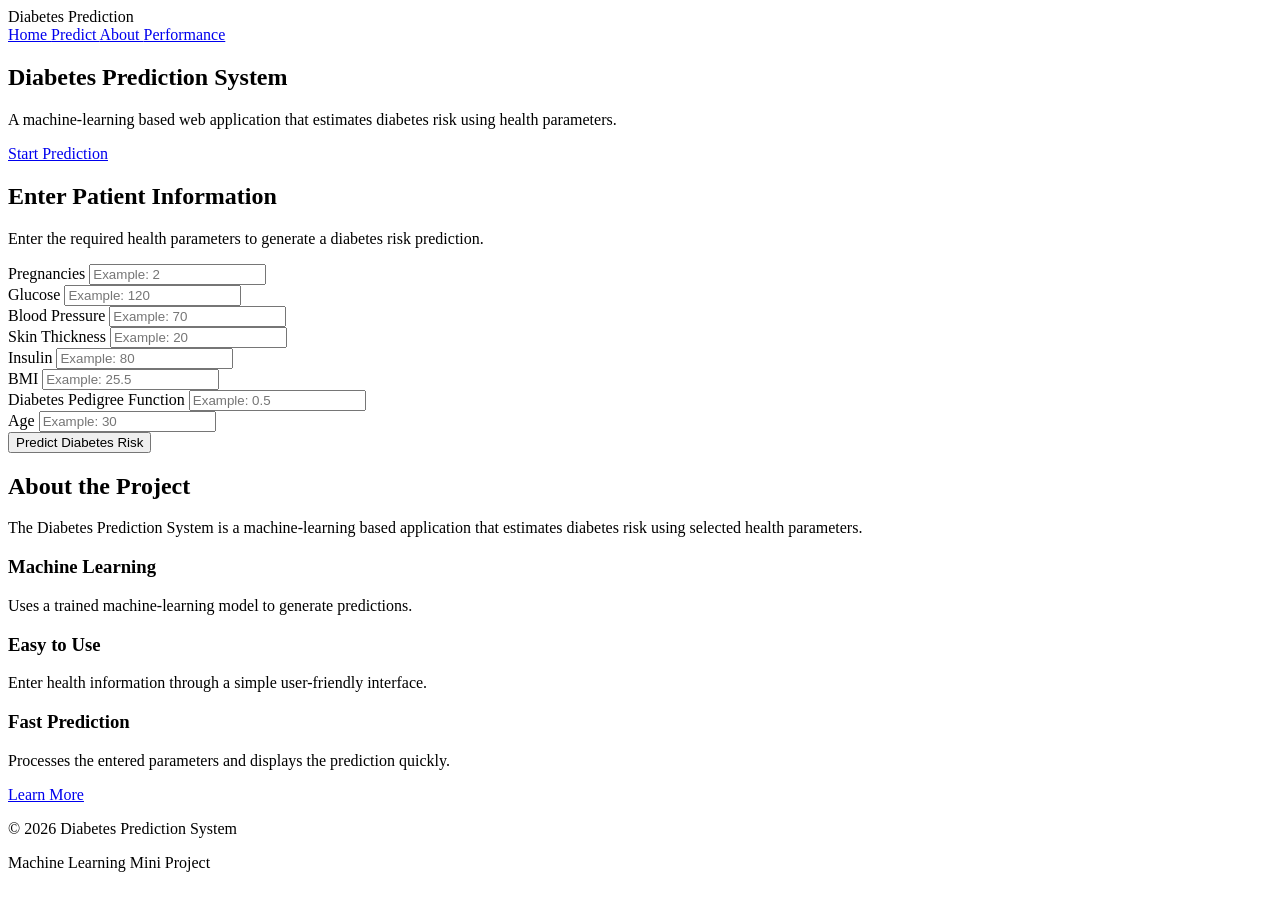
==== templates/index.html @ 01c22477 "Initial commit - Diabetes Prediction System" ====
<!DOCTYPE html>
<html lang="en">

<head>

    <meta charset="UTF-8">

    <meta name="viewport"
          content="width=device-width, initial-scale=1.0">

    <title>
        Diabetes Prediction System
    </title>

    <link rel="stylesheet"
          href="{{ url_for('static', filename='css/style.css') }}">

</head>

<body>


<!-- =====================================================
     NAVIGATION
===================================================== -->

<nav class="navbar">

    <div class="logo">
        Diabetes Prediction
    </div>

    <div class="nav-links">

        <a href="/">
            Home
        </a>

        <a href="/#prediction">
            Predict
        </a>

        <a href="/about">
            About
        </a>

        <a href="/performance">
            Performance
        </a>

    </div>

</nav>


<!-- =====================================================
     HERO
===================================================== -->

<section class="hero">

    <div class="hero-content">

        <h1>
            Diabetes Prediction System
        </h1>

        <p>
            A machine-learning based web application
            that estimates diabetes risk using health
            parameters.
        </p>

        <a href="#prediction"
           class="hero-button">

            Start Prediction

        </a>

    </div>

</section>


<!-- =====================================================
     PREDICTION FORM
===================================================== -->

<section class="prediction-section"
         id="prediction">

    <div class="container">

        <h2>
            Enter Patient Information
        </h2>

        <p class="section-description">

            Enter the required health parameters
            to generate a diabetes risk prediction.

        </p>


        <form action="/predict"
              method="POST"
              class="prediction-form">


            <!-- Pregnancies -->

            <div class="form-group">

                <label for="pregnancies">
                    Pregnancies
                </label>

                <input
                    type="number"
                    id="pregnancies"
                    name="pregnancies"
                    min="0"
                    required
                    placeholder="Example: 2">

            </div>


            <!-- Glucose -->

            <div class="form-group">

                <label for="glucose">
                    Glucose
                </label>

                <input
                    type="number"
                    id="glucose"
                    name="glucose"
                    min="0"
                    required
                    placeholder="Example: 120">

            </div>


            <!-- Blood Pressure -->

            <div class="form-group">

                <label for="blood_pressure">
                    Blood Pressure
                </label>

                <input
                    type="number"
                    id="blood_pressure"
                    name="blood_pressure"
                    min="0"
                    required
                    placeholder="Example: 70">

            </div>


            <!-- Skin Thickness -->

            <div class="form-group">

                <label for="skin_thickness">
                    Skin Thickness
                </label>

                <input
                    type="number"
                    id="skin_thickness"
                    name="skin_thickness"
                    min="0"
                    required
                    placeholder="Example: 20">

            </div>


            <!-- Insulin -->

            <div class="form-group">

                <label for="insulin">
                    Insulin
                </label>

                <input
                    type="number"
                    id="insulin"
                    name="insulin"
                    min="0"
                    required
                    placeholder="Example: 80">

            </div>


            <!-- BMI -->

            <div class="form-group">

                <label for="bmi">
                    BMI
                </label>

                <input
                    type="number"
                    id="bmi"
                    name="bmi"
                    min="0"
                    step="0.1"
                    required
                    placeholder="Example: 25.5">

            </div>


            <!-- Diabetes Pedigree -->

            <div class="form-group">

                <label for="diabetes_pedigree">
                    Diabetes Pedigree Function
                </label>

                <input
                    type="number"
                    id="diabetes_pedigree"
                    name="diabetes_pedigree"
                    min="0"
                    step="0.001"
                    required
                    placeholder="Example: 0.5">

            </div>


            <!-- Age -->

            <div class="form-group">

                <label for="age">
                    Age
                </label>

                <input
                    type="number"
                    id="age"
                    name="age"
                    min="1"
                    required
                    placeholder="Example: 30">

            </div>


            <!-- BUTTON -->

            <div class="form-button">

                <button type="submit">

                    Predict Diabetes Risk

                </button>

            </div>


        </form>

    </div>

</section>


<!-- =====================================================
     ABOUT PREVIEW
===================================================== -->

<section class="about-section">

    <div class="container">

        <h2>
            About the Project
        </h2>

        <p>

            The Diabetes Prediction System is a
            machine-learning based application that
            estimates diabetes risk using selected
            health parameters.

        </p>


        <div class="features">


            <div class="feature-card">

                <h3>
                    Machine Learning
                </h3>

                <p>

                    Uses a trained machine-learning model
                    to generate predictions.

                </p>

            </div>


            <div class="feature-card">

                <h3>
                    Easy to Use
                </h3>

                <p>

                    Enter health information through
                    a simple user-friendly interface.

                </p>

            </div>


            <div class="feature-card">

                <h3>
                    Fast Prediction
                </h3>

                <p>

                    Processes the entered parameters
                    and displays the prediction quickly.

                </p>

            </div>


        </div>


        <div class="about-button-container">

            <a href="/about"
               class="hero-button">

                Learn More

            </a>

        </div>

    </div>

</section>


<!-- =====================================================
     FOOTER
===================================================== -->

<footer>

    <p>
        © 2026 Diabetes Prediction System
    </p>

    <p>
        Machine Learning Mini Project
    </p>

</footer>


</body>

</html>
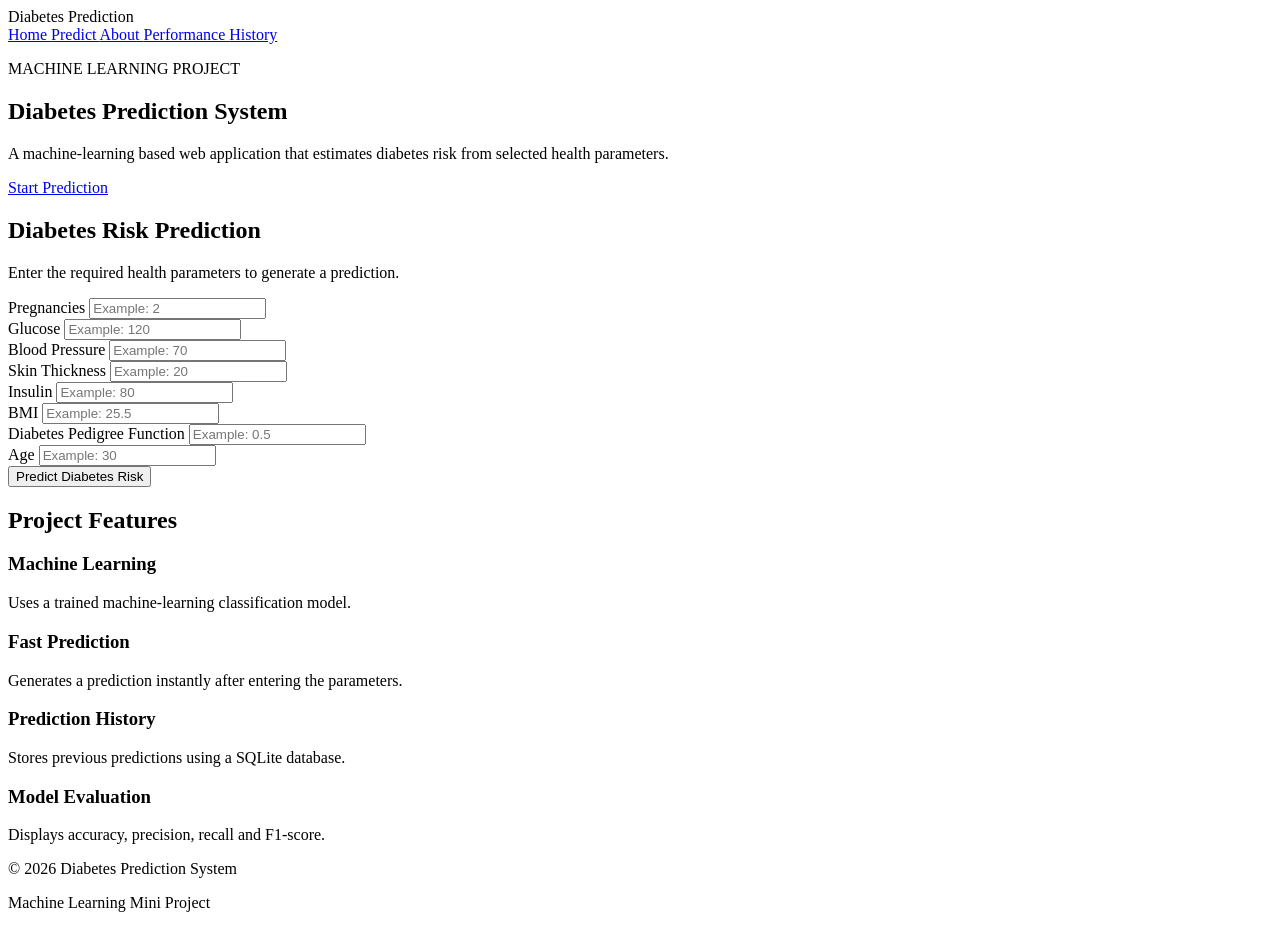
==== commit e42034ff: "Initial Diabetes Prediction System" ====
--- a/templates/index.html
+++ b/templates/index.html
@@ -17,11 +17,12 @@
 
 </head>
 
+
 <body>
 
 
 <!-- =====================================================
-     NAVIGATION
+     NAVBAR
 ===================================================== -->
 
 <nav class="navbar">
@@ -30,13 +31,14 @@
         Diabetes Prediction
     </div>
 
+
     <div class="nav-links">
 
         <a href="/">
             Home
         </a>
 
-        <a href="/#prediction">
+        <a href="#prediction">
             Predict
         </a>
 
@@ -46,6 +48,10 @@
 
         <a href="/performance">
             Performance
+        </a>
+
+        <a href="/history">
+            History
         </a>
 
     </div>
@@ -61,15 +67,22 @@
 
     <div class="hero-content">
 
+        <p class="small-title">
+            MACHINE LEARNING PROJECT
+        </p>
+
         <h1>
             Diabetes Prediction System
         </h1>
 
         <p>
+
             A machine-learning based web application
-            that estimates diabetes risk using health
-            parameters.
+            that estimates diabetes risk from selected
+            health parameters.
+
         </p>
+
 
         <a href="#prediction"
            class="hero-button">
@@ -90,16 +103,19 @@
 <section class="prediction-section"
          id="prediction">
 
+
     <div class="container">
 
+
         <h2>
-            Enter Patient Information
+            Diabetes Risk Prediction
         </h2>
 
+
         <p class="section-description">
 
             Enter the required health parameters
-            to generate a diabetes risk prediction.
+            to generate a prediction.
 
         </p>
 
@@ -263,7 +279,7 @@
             </div>
 
 
-            <!-- BUTTON -->
+            <!-- Button -->
 
             <div class="form-button">
 
@@ -284,25 +300,17 @@
 
 
 <!-- =====================================================
-     ABOUT PREVIEW
+     FEATURES
 ===================================================== -->
 
 <section class="about-section">
 
     <div class="container">
 
+
         <h2>
-            About the Project
+            Project Features
         </h2>
-
-        <p>
-
-            The Diabetes Prediction System is a
-            machine-learning based application that
-            estimates diabetes risk using selected
-            health parameters.
-
-        </p>
 
 
         <div class="features">
@@ -316,24 +324,8 @@
 
                 <p>
 
-                    Uses a trained machine-learning model
-                    to generate predictions.
-
-                </p>
-
-            </div>
-
-
-            <div class="feature-card">
-
-                <h3>
-                    Easy to Use
-                </h3>
-
-                <p>
-
-                    Enter health information through
-                    a simple user-friendly interface.
+                    Uses a trained machine-learning
+                    classification model.
 
                 </p>
 
@@ -348,27 +340,48 @@
 
                 <p>
 
-                    Processes the entered parameters
-                    and displays the prediction quickly.
+                    Generates a prediction instantly
+                    after entering the parameters.
 
                 </p>
 
             </div>
 
 
+            <div class="feature-card">
+
+                <h3>
+                    Prediction History
+                </h3>
+
+                <p>
+
+                    Stores previous predictions using
+                    a SQLite database.
+
+                </p>
+
+            </div>
+
+
+            <div class="feature-card">
+
+                <h3>
+                    Model Evaluation
+                </h3>
+
+                <p>
+
+                    Displays accuracy, precision,
+                    recall and F1-score.
+
+                </p>
+
+            </div>
+
+
         </div>
 
-
-        <div class="about-button-container">
-
-            <a href="/about"
-               class="hero-button">
-
-                Learn More
-
-            </a>
-
-        </div>
 
     </div>
 
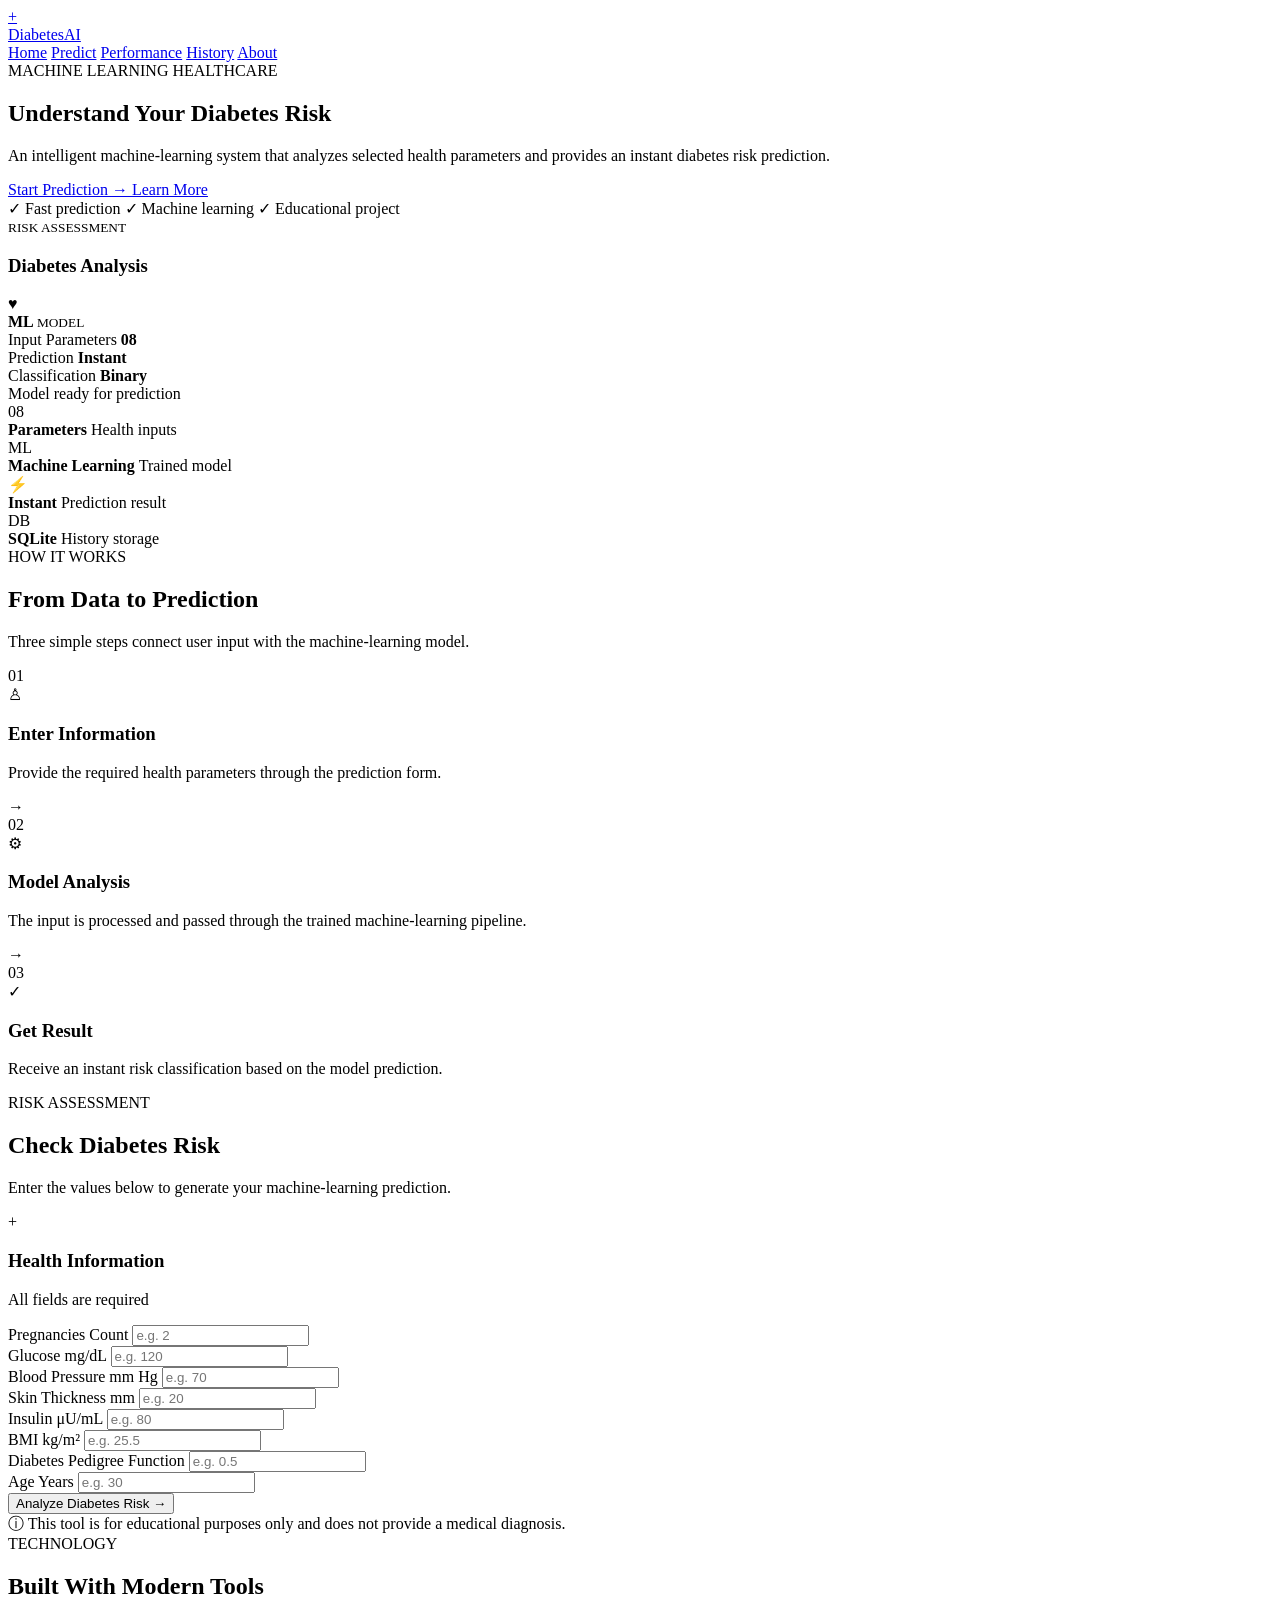
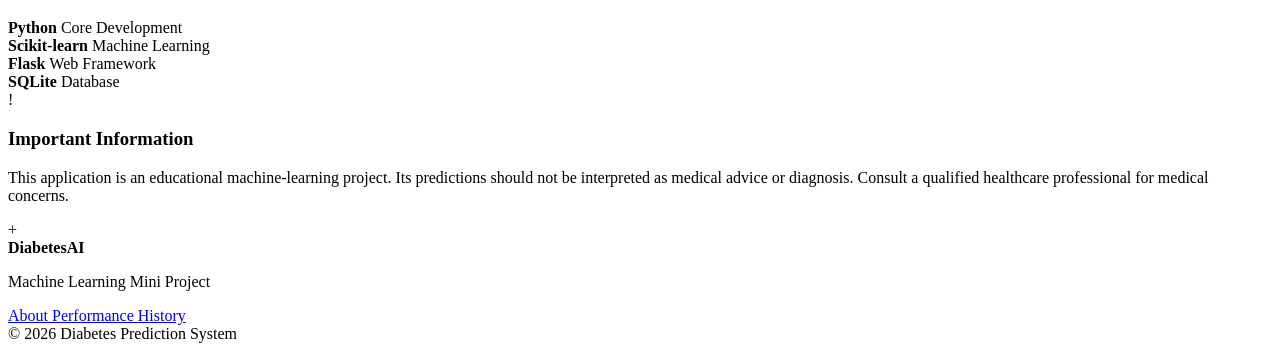
==== commit f9208d41: "Initial commit - Diabetes Prediction System" ====
--- a/templates/index.html
+++ b/templates/index.html
@@ -8,116 +8,472 @@
     <meta name="viewport"
           content="width=device-width, initial-scale=1.0">
 
-    <title>
-        Diabetes Prediction System
-    </title>
+    <title>DiabetesAI | Risk Prediction</title>
 
     <link rel="stylesheet"
           href="{{ url_for('static', filename='css/style.css') }}">
 
 </head>
 
-
 <body>
 
-
-<!-- =====================================================
-     NAVBAR
-===================================================== -->
+<!-- ================= NAVBAR ================= -->
 
 <nav class="navbar">
 
-    <div class="logo">
-        Diabetes Prediction
-    </div>
+    <a href="/" class="brand">
+
+        <div class="brand-icon">+</div>
+
+        <div>
+            <span>Diabetes</span>AI
+        </div>
+
+    </a>
 
 
     <div class="nav-links">
 
-        <a href="/">
-            Home
-        </a>
-
-        <a href="#prediction">
-            Predict
-        </a>
-
-        <a href="/about">
-            About
-        </a>
-
-        <a href="/performance">
-            Performance
-        </a>
-
-        <a href="/history">
-            History
-        </a>
+        <a href="/" class="active">Home</a>
+
+        <a href="#prediction">Predict</a>
+
+        <a href="/performance">Performance</a>
+
+        <a href="/history">History</a>
+
+        <a href="/about">About</a>
 
     </div>
 
 </nav>
 
 
-<!-- =====================================================
-     HERO
-===================================================== -->
+<!-- ================= HERO ================= -->
 
 <section class="hero">
 
     <div class="hero-content">
 
-        <p class="small-title">
-            MACHINE LEARNING PROJECT
+        <div class="badge">
+
+            <span class="pulse"></span>
+
+            MACHINE LEARNING HEALTHCARE
+
+        </div>
+
+
+        <h1>
+
+            Understand Your
+
+            <span>Diabetes Risk</span>
+
+        </h1>
+
+
+        <p>
+
+            An intelligent machine-learning system that
+            analyzes selected health parameters and
+            provides an instant diabetes risk prediction.
+
         </p>
 
-        <h1>
-            Diabetes Prediction System
-        </h1>
+
+        <div class="hero-buttons">
+
+            <a href="#prediction"
+               class="primary-btn">
+
+                Start Prediction
+                <span>→</span>
+
+            </a>
+
+
+            <a href="/about"
+               class="secondary-btn">
+
+                Learn More
+
+            </a>
+
+        </div>
+
+
+        <div class="hero-note">
+
+            <span>✓</span>
+            Fast prediction
+
+            <span>✓</span>
+            Machine learning
+
+            <span>✓</span>
+            Educational project
+
+        </div>
+
+    </div>
+
+
+    <!-- HERO CARD -->
+
+    <div class="hero-card">
+
+        <div class="card-top">
+
+            <div>
+
+                <small>
+                    RISK ASSESSMENT
+                </small>
+
+                <h3>
+                    Diabetes Analysis
+                </h3>
+
+            </div>
+
+
+            <div class="health-icon">
+                ♥
+            </div>
+
+        </div>
+
+
+        <div class="progress-area">
+
+            <div class="progress-circle">
+
+                <div>
+
+                    <strong>
+                        ML
+                    </strong>
+
+                    <small>
+                        MODEL
+                    </small>
+
+                </div>
+
+            </div>
+
+
+            <div class="card-info">
+
+                <div>
+
+                    <span>
+                        Input Parameters
+                    </span>
+
+                    <strong>
+                        08
+                    </strong>
+
+                </div>
+
+
+                <div>
+
+                    <span>
+                        Prediction
+                    </span>
+
+                    <strong>
+                        Instant
+                    </strong>
+
+                </div>
+
+
+                <div>
+
+                    <span>
+                        Classification
+                    </span>
+
+                    <strong>
+                        Binary
+                    </strong>
+
+                </div>
+
+            </div>
+
+        </div>
+
+
+        <div class="card-footer">
+
+            <span class="status-dot"></span>
+
+            Model ready for prediction
+
+        </div>
+
+    </div>
+
+</section>
+
+
+<!-- ================= STATS ================= -->
+
+<section class="stats-section">
+
+    <div class="stat">
+
+        <div class="stat-icon">
+            08
+        </div>
+
+        <div>
+
+            <strong>
+                Parameters
+            </strong>
+
+            <span>
+                Health inputs
+            </span>
+
+        </div>
+
+    </div>
+
+
+    <div class="stat">
+
+        <div class="stat-icon">
+            ML
+        </div>
+
+        <div>
+
+            <strong>
+                Machine Learning
+            </strong>
+
+            <span>
+                Trained model
+            </span>
+
+        </div>
+
+    </div>
+
+
+    <div class="stat">
+
+        <div class="stat-icon">
+            ⚡
+        </div>
+
+        <div>
+
+            <strong>
+                Instant
+            </strong>
+
+            <span>
+                Prediction result
+            </span>
+
+        </div>
+
+    </div>
+
+
+    <div class="stat">
+
+        <div class="stat-icon">
+            DB
+        </div>
+
+        <div>
+
+            <strong>
+                SQLite
+            </strong>
+
+            <span>
+                History storage
+            </span>
+
+        </div>
+
+    </div>
+
+</section>
+
+
+<!-- ================= HOW IT WORKS ================= -->
+
+<section class="how-section">
+
+    <div class="section-heading">
+
+        <div class="section-label">
+            HOW IT WORKS
+        </div>
+
+        <h2>
+            From Data to Prediction
+        </h2>
 
         <p>
 
-            A machine-learning based web application
-            that estimates diabetes risk from selected
-            health parameters.
+            Three simple steps connect user input
+            with the machine-learning model.
 
         </p>
 
-
-        <a href="#prediction"
-           class="hero-button">
-
-            Start Prediction
-
-        </a>
+    </div>
+
+
+    <div class="steps">
+
+
+        <div class="step-card">
+
+            <div class="step-number">
+                01
+            </div>
+
+            <div class="step-icon">
+                ♙
+            </div>
+
+            <h3>
+                Enter Information
+            </h3>
+
+            <p>
+
+                Provide the required health parameters
+                through the prediction form.
+
+            </p>
+
+        </div>
+
+
+        <div class="step-line">
+            →
+        </div>
+
+
+        <div class="step-card">
+
+            <div class="step-number">
+                02
+            </div>
+
+            <div class="step-icon">
+                ⚙
+            </div>
+
+            <h3>
+                Model Analysis
+            </h3>
+
+            <p>
+
+                The input is processed and passed through
+                the trained machine-learning pipeline.
+
+            </p>
+
+        </div>
+
+
+        <div class="step-line">
+            →
+        </div>
+
+
+        <div class="step-card">
+
+            <div class="step-number">
+                03
+            </div>
+
+            <div class="step-icon">
+                ✓
+            </div>
+
+            <h3>
+                Get Result
+            </h3>
+
+            <p>
+
+                Receive an instant risk classification
+                based on the model prediction.
+
+            </p>
+
+        </div>
+
 
     </div>
 
 </section>
 
 
-<!-- =====================================================
-     PREDICTION FORM
-===================================================== -->
+<!-- ================= PREDICTION ================= -->
 
 <section class="prediction-section"
          id="prediction">
 
 
-    <div class="container">
-
+    <div class="section-heading">
+
+        <div class="section-label">
+            RISK ASSESSMENT
+        </div>
 
         <h2>
-            Diabetes Risk Prediction
+            Check Diabetes Risk
         </h2>
 
-
-        <p class="section-description">
-
-            Enter the required health parameters
-            to generate a prediction.
+        <p>
+
+            Enter the values below to generate
+            your machine-learning prediction.
 
         </p>
+
+    </div>
+
+
+    <div class="prediction-container">
+
+
+        <div class="form-header">
+
+            <div class="form-title-icon">
+                +
+            </div>
+
+            <div>
+
+                <h3>
+                    Health Information
+                </h3>
+
+                <p>
+                    All fields are required
+                </p>
+
+            </div>
+
+        </div>
 
 
         <form action="/predict"
@@ -127,10 +483,16 @@
 
             <!-- Pregnancies -->
 
-            <div class="form-group">
+            <div class="input-group">
 
                 <label for="pregnancies">
+
                     Pregnancies
+
+                    <span>
+                        Count
+                    </span>
+
                 </label>
 
                 <input
@@ -139,17 +501,23 @@
                     name="pregnancies"
                     min="0"
                     required
-                    placeholder="Example: 2">
+                    placeholder="e.g. 2">
 
             </div>
 
 
             <!-- Glucose -->
 
-            <div class="form-group">
+            <div class="input-group">
 
                 <label for="glucose">
+
                     Glucose
+
+                    <span>
+                        mg/dL
+                    </span>
+
                 </label>
 
                 <input
@@ -158,17 +526,23 @@
                     name="glucose"
                     min="0"
                     required
-                    placeholder="Example: 120">
+                    placeholder="e.g. 120">
 
             </div>
 
 
             <!-- Blood Pressure -->
 
-            <div class="form-group">
+            <div class="input-group">
 
                 <label for="blood_pressure">
+
                     Blood Pressure
+
+                    <span>
+                        mm Hg
+                    </span>
+
                 </label>
 
                 <input
@@ -177,17 +551,23 @@
                     name="blood_pressure"
                     min="0"
                     required
-                    placeholder="Example: 70">
+                    placeholder="e.g. 70">
 
             </div>
 
 
             <!-- Skin Thickness -->
 
-            <div class="form-group">
+            <div class="input-group">
 
                 <label for="skin_thickness">
+
                     Skin Thickness
+
+                    <span>
+                        mm
+                    </span>
+
                 </label>
 
                 <input
@@ -196,17 +576,23 @@
                     name="skin_thickness"
                     min="0"
                     required
-                    placeholder="Example: 20">
+                    placeholder="e.g. 20">
 
             </div>
 
 
             <!-- Insulin -->
 
-            <div class="form-group">
+            <div class="input-group">
 
                 <label for="insulin">
+
                     Insulin
+
+                    <span>
+                        μU/mL
+                    </span>
+
                 </label>
 
                 <input
@@ -215,17 +601,23 @@
                     name="insulin"
                     min="0"
                     required
-                    placeholder="Example: 80">
+                    placeholder="e.g. 80">
 
             </div>
 
 
             <!-- BMI -->
 
-            <div class="form-group">
+            <div class="input-group">
 
                 <label for="bmi">
+
                     BMI
+
+                    <span>
+                        kg/m²
+                    </span>
+
                 </label>
 
                 <input
@@ -235,17 +627,23 @@
                     min="0"
                     step="0.1"
                     required
-                    placeholder="Example: 25.5">
-
-            </div>
-
-
-            <!-- Diabetes Pedigree -->
-
-            <div class="form-group">
+                    placeholder="e.g. 25.5">
+
+            </div>
+
+
+            <!-- Pedigree -->
+
+            <div class="input-group">
 
                 <label for="diabetes_pedigree">
-                    Diabetes Pedigree Function
+
+                    Diabetes Pedigree
+
+                    <span>
+                        Function
+                    </span>
+
                 </label>
 
                 <input
@@ -255,17 +653,23 @@
                     min="0"
                     step="0.001"
                     required
-                    placeholder="Example: 0.5">
+                    placeholder="e.g. 0.5">
 
             </div>
 
 
             <!-- Age -->
 
-            <div class="form-group">
+            <div class="input-group">
 
                 <label for="age">
+
                     Age
+
+                    <span>
+                        Years
+                    </span>
+
                 </label>
 
                 <input
@@ -274,18 +678,20 @@
                     name="age"
                     min="1"
                     required
-                    placeholder="Example: 30">
-
-            </div>
-
-
-            <!-- Button -->
-
-            <div class="form-button">
+                    placeholder="e.g. 30">
+
+            </div>
+
+
+            <div class="form-submit">
 
                 <button type="submit">
 
-                    Predict Diabetes Risk
+                    Analyze Diabetes Risk
+
+                    <span>
+                        →
+                    </span>
 
                 </button>
 
@@ -294,114 +700,175 @@
 
         </form>
 
+
+        <div class="form-disclaimer">
+
+            <span>ⓘ</span>
+
+            This tool is for educational purposes only
+            and does not provide a medical diagnosis.
+
+        </div>
+
     </div>
 
 </section>
 
 
-<!-- =====================================================
-     FEATURES
-===================================================== -->
-
-<section class="about-section">
-
-    <div class="container">
-
+<!-- ================= TECHNOLOGY ================= -->
+
+<section class="technology-section">
+
+    <div class="section-heading">
+
+        <div class="section-label">
+            TECHNOLOGY
+        </div>
 
         <h2>
-            Project Features
+            Built With Modern Tools
         </h2>
 
-
-        <div class="features">
-
-
-            <div class="feature-card">
-
-                <h3>
-                    Machine Learning
-                </h3>
-
-                <p>
-
-                    Uses a trained machine-learning
-                    classification model.
-
-                </p>
-
-            </div>
-
-
-            <div class="feature-card">
-
-                <h3>
-                    Fast Prediction
-                </h3>
-
-                <p>
-
-                    Generates a prediction instantly
-                    after entering the parameters.
-
-                </p>
-
-            </div>
-
-
-            <div class="feature-card">
-
-                <h3>
-                    Prediction History
-                </h3>
-
-                <p>
-
-                    Stores previous predictions using
-                    a SQLite database.
-
-                </p>
-
-            </div>
-
-
-            <div class="feature-card">
-
-                <h3>
-                    Model Evaluation
-                </h3>
-
-                <p>
-
-                    Displays accuracy, precision,
-                    recall and F1-score.
-
-                </p>
-
-            </div>
-
-
-        </div>
-
+    </div>
+
+
+    <div class="technology-grid">
+
+        <div class="tech-card">
+
+            <strong>
+                Python
+            </strong>
+
+            <span>
+                Core Development
+            </span>
+
+        </div>
+
+
+        <div class="tech-card">
+
+            <strong>
+                Scikit-learn
+            </strong>
+
+            <span>
+                Machine Learning
+            </span>
+
+        </div>
+
+
+        <div class="tech-card">
+
+            <strong>
+                Flask
+            </strong>
+
+            <span>
+                Web Framework
+            </span>
+
+        </div>
+
+
+        <div class="tech-card">
+
+            <strong>
+                SQLite
+            </strong>
+
+            <span>
+                Database
+            </span>
+
+        </div>
 
     </div>
 
 </section>
 
 
-<!-- =====================================================
-     FOOTER
-===================================================== -->
+<!-- ================= DISCLAIMER ================= -->
+
+<section class="disclaimer-section">
+
+    <div class="disclaimer-box">
+
+        <div class="warning-icon">
+            !
+        </div>
+
+        <div>
+
+            <h3>
+                Important Information
+            </h3>
+
+            <p>
+
+                This application is an educational
+                machine-learning project. Its predictions
+                should not be interpreted as medical
+                advice or diagnosis. Consult a qualified
+                healthcare professional for medical
+                concerns.
+
+            </p>
+
+        </div>
+
+    </div>
+
+</section>
+
+
+<!-- ================= FOOTER ================= -->
 
 <footer>
 
-    <p>
-        © 2026 Diabetes Prediction System
-    </p>
+    <div class="footer-brand">
+
+        <div class="brand-icon">
+            +
+        </div>
+
+        <strong>
+            DiabetesAI
+        </strong>
+
+    </div>
+
 
     <p>
         Machine Learning Mini Project
     </p>
 
+
+    <div class="footer-links">
+
+        <a href="/about">
+            About
+        </a>
+
+        <a href="/performance">
+            Performance
+        </a>
+
+        <a href="/history">
+            History
+        </a>
+
+    </div>
+
+
+    <div class="copyright">
+
+        © 2026 Diabetes Prediction System
+
+    </div>
+
 </footer>
 
 
